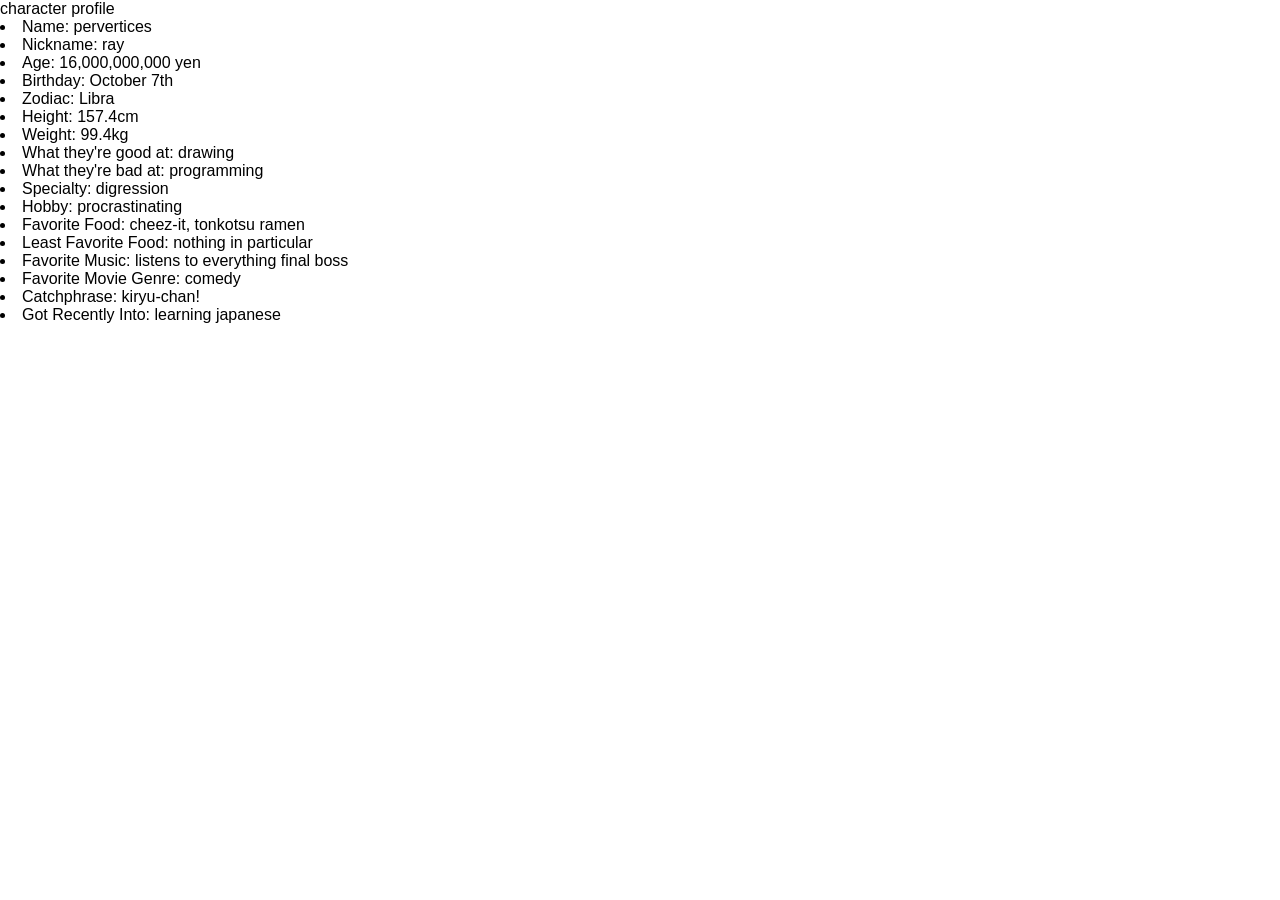
==== docs/about/index.html @ d4015119 "ok whatever im just checking if this wokrs" ====
<!DOCTYPE html>
<html lang="en">
<head>
  <meta charset="UTF-8">
  <link rel="stylesheet" href="../css/default.css">
  <link rel="stylesheet" href="../css/abt.css">
  <meta name=viewport content="width=device-width,initial-scale=1">
  <title>i like to dissect girls. did you know i am utterly insane?</title>
</head>
<body>
  <div class="mp100">
    <h4>character profile</h4>
    <div class="mp-header"></div>
    <div class="mp-content">
				<li>Name: pervertices</li>
				<li>Nickname: ray</li>
				<li>Age: 16,000,000,000 yen</li>
				<li>Birthday: October 7th</li>
				<li>Zodiac: Libra</li>
				<li>Height: 157.4cm</li>
				<li>Weight: 99.4kg</li>
				<li>What they're good at: drawing</li>
				<li>What they're bad at: programming</li>
				<li>Specialty: digression</li>
				<li>Hobby: procrastinating</li>
				<li>Favorite Food: cheez-it, tonkotsu ramen</li>
				<li>Least Favorite Food: nothing in particular</li>
				<li>Favorite Music: listens to everything final boss</li>
				<li>Favorite Movie Genre: comedy</li>
				<li>Catchphrase: kiryu-chan!</li>
				<li>Got Recently Into: learning japanese</li>
    </div>
  </div>
</body>
</html>
---- docs/css/default.css ----
/*Semantics*/

h1,h2,h3,h4,h5,h6,p,pre,code,blockquote,ul,ol,li,hr,body {
    margin: 0;
    padding: 0;
    font-weight: normal;
}
body {
    font-family:Helvetica, sans-serif;
}
a {
    color:inherit;
}
img, iframe {
    width:100%;
    border: none;
}

iframe {
    height:100%
}

 header {
    grid-area:header
}
 section {
    grid-area:section
}
 nav {
    grid-area:nav
}
aside {
    grid-area:aside
}
 main {
    grid-area:main
}
 footer {
    grid-area:footer
}
* {
    paint-order: stroke fill;
}
/* basic animations */

@keyframes bg-scroll {
    from {
        background-position: 0 0;
    }

    to {
        background-position: 100% 100%;
    }
}
/*class*/
.impact {
    font-family:Impact, Haettenschweiler, 'Arial Narrow Bold', sans-serif
}
.pixel {
    image-rendering: pixelated;
}
.container {
    margin-left: auto;
    margin-right: auto;
}
.button {
    width:88px;
    height:31px;
}
.flex {
    display:flex;
}

.tooltip {
  visibility: hidden;
  position: absolute;
  z-index: 1;
}


/*font*/

@font-face {
    font-family:Impact;
    src: url();
}
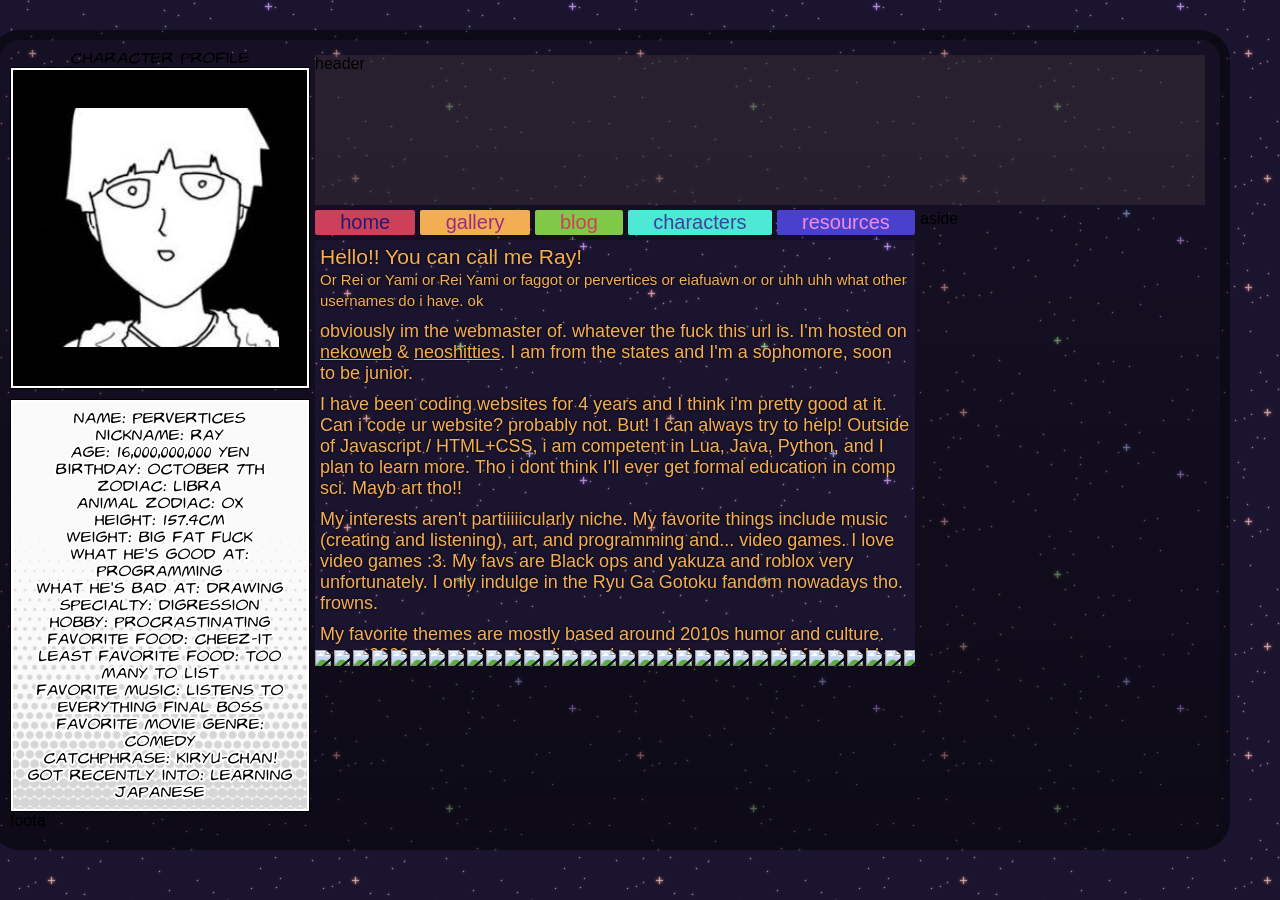
==== commit 98c117a3: "uuumm yeah" ====
--- a/docs/about/index.html
+++ b/docs/about/index.html
@@ -1,35 +1,204 @@
-<!DOCTYPE html>
+<!doctype html>
 <html lang="en">
+
 <head>
-  <meta charset="UTF-8">
-  <link rel="stylesheet" href="../css/default.css">
-  <link rel="stylesheet" href="../css/abt.css">
-  <meta name=viewport content="width=device-width,initial-scale=1">
-  <title>i like to dissect girls. did you know i am utterly insane?</title>
+	<meta charset="UTF-8" />
+	<meta name="viewport" content="width=device-width, initial-scale=1.0" />
+	<link rel="stylesheet" href="../css/default.css" />
+	<link rel="icon" href="../assets/icon.ico" type="image/x-icon" />
+	<link rel="stylesheet" href="../css/abt.css" />
+	<title>Cool fucking webmaster</title>
+	<script src="https://kit.fontawesome.com/08a9b18601.js" crossorigin="anonymous" defer></script>
 </head>
+
+
 <body>
-  <div class="mp100">
-    <h4>character profile</h4>
-    <div class="mp-header"></div>
-    <div class="mp-content">
-				<li>Name: pervertices</li>
-				<li>Nickname: ray</li>
-				<li>Age: 16,000,000,000 yen</li>
-				<li>Birthday: October 7th</li>
-				<li>Zodiac: Libra</li>
-				<li>Height: 157.4cm</li>
-				<li>Weight: 99.4kg</li>
-				<li>What they're good at: drawing</li>
-				<li>What they're bad at: programming</li>
-				<li>Specialty: digression</li>
-				<li>Hobby: procrastinating</li>
-				<li>Favorite Food: cheez-it, tonkotsu ramen</li>
-				<li>Least Favorite Food: nothing in particular</li>
-				<li>Favorite Music: listens to everything final boss</li>
-				<li>Favorite Movie Genre: comedy</li>
-				<li>Catchphrase: kiryu-chan!</li>
-				<li>Got Recently Into: learning japanese</li>
-    </div>
-  </div>
+	<div class="container">
+		<aside>
+			<div class="mp100">
+				<h4>character profile</h4>
+				<div class="mp-header"></div>
+				<div class="mp-content">
+					<li>Name: pervertices</li>
+					<li>Nickname: ray</li>
+					<li>Age: 16,000,000,000 yen</li>
+					<li>Birthday: October 7th</li>
+					<li>Zodiac: Libra</li>
+					<li>Animal zodiac: Ox</li>
+					<li>Height: 157.4cm</li>
+					<li>Weight: big fat fuck</li>
+					<li>What he's good at: programming</li>
+					<li>What he's bad at: drawing</li>
+					<li>Specialty: digression</li>
+					<li>Hobby: procrastinating</li>
+					<li>Favorite Food: cheez-it</li>
+					<li>Least Favorite Food: too many to list</li>
+					<li>Favorite Music: <a
+							href="https://open.spotify.com/user/31huao66kvotywcdhj2y7ofp4vrq?si=4a6ee40a16a94535"
+							target="_blank">listens to everything final boss</a></li>
+					<li>Favorite Movie Genre: comedy</li>
+					<li>Catchphrase: kiryu-chan!</li>
+					<li>Got Recently Into: learning japanese</li>
+				</div>
+			</div>
+		</aside>
+		<main>
+			<header>
+				header
+			</header>
+			<nav>
+				<a href="#">home</a>
+				<a href="#">gallery</a>
+				<a href="#">blog</a>
+				<a href="#">characters</a>
+				<a href="#">resources</a>
+			</nav>
+			<article>
+				<div class="manifesto">
+					<h3>Hello!! You can call me Ray!</h3>
+					<p><small>Or Rei or Yami or Rei Yami or faggot or pervertices or eiafuawn or or uhh uhh what other
+							usernames do i
+							have. ok</small></p>
+					<p>obviously im the webmaster of. whatever the fuck this url is. I'm hosted on <a
+							href="https://eiafuawn.nekoweb.org">nekoweb</a> & <a href="https://eiafuawn.neocities.org"
+							title="i hate neocities tho">neoshitties</a>. I am from the states and I'm a sophomore, soon
+						to be junior.</p>
+					<p>I have been coding websites for 4 years and I think i'm pretty good at it. Can i code ur website?
+						probably not. But! I can always try to help! Outside of Javascript / HTML+CSS, i am competent in
+						Lua, Java, Python, and I plan to learn more. Tho i dont think I'll ever get formal education in
+						comp sci. Mayb art tho!!</p>
+					<p>My interests aren't partiiiiicularly niche. My favorite things include music (creating and
+						listening), art, and programming and... video games. I love video games :3. My favs are Black
+						ops and yakuza
+						and roblox very unfortunately. I only indulge in the Ryu Ga Gotoku fandom nowadays tho.
+						frowns. </p>
+					<p>My favorite themes are mostly based around 2010s humor and culture. some 2000s. Yes i play xbox
+						live and curse kids out on call of duty. older brother core</p>
+					<p>I, as an individual am very insane. My humor is VERY NICHE and VERY insane um. if you cant tell.
+						I cuss too damn much too. Fuck. shit. bitch. I'm not particularly social but I talk too damn
+						much once I get to know ya! I'm always welcome to making friends!</p>
+					<p>Recently, Ive been drawing my own characters rather than fandom art, which is crazy, because i
+						hate my ocs theyre all ugly as fuck. seriously. i hate them all. if you like them then ur
+						probably weird. Chester is my eldest and most problematic son.FUCK YOU CHESTER!!!!</p>
+					<p>Chester: ow what the fuck ray why are you hurting me</p>
+					<p>Ray: Kill yourself!!!!</p>
+				</div>
+				<div class="stampwall">
+					<img src="https://file.garden/aWxLNJylm2AE_Wn6/graphic%20hoard/stamps/chiikawa.png" alt=" "
+						aria-hidden="true">
+					<img src="https://file.garden/aWxLNJylm2AE_Wn6/graphic%20hoard/stamps/hipsters.png" alt=" "
+						aria-hidden="true">
+					<img src="https://file.garden/aWxLNJylm2AE_Wn6/graphic%20hoard/stamps/24hourcinderella.png" alt=" "
+						aria-hidden="true">
+					<img src="https://file.garden/aWxLNJylm2AE_Wn6/graphic%20hoard/stamps/2014.png" alt=" "
+						aria-hidden="true">
+					<img src="https://file.garden/aWxLNJylm2AE_Wn6/graphic%20hoard/stamps/bbg.gif"
+						title="i do not agree with this stamp. he is a faggot." alt=" " aria-hidden="true">
+					<img src="https://file.garden/aWxLNJylm2AE_Wn6/graphic%20hoard/stamps/reigen.png" alt=" "
+						aria-hidden="true">
+					<img src="https://file.garden/aWxLNJylm2AE_Wn6/graphic%20hoard/stamps/argue.webp" alt=" "
+						aria-hidden="true">
+					<img src="https://file.garden/aWxLNJylm2AE_Wn6/graphic%20hoard/stamps/mobpsylogo.png" alt=" "
+						aria-hidden="true">
+					<img src="https://file.garden/aWxLNJylm2AE_Wn6/graphic%20hoard/stamps/jacking.png" alt=" "
+						aria-hidden="true">
+					<img src="https://file.garden/aWxLNJylm2AE_Wn6/graphic%20hoard/stamps/kmfdm.webp" alt=" "
+						aria-hidden="true">
+					<img src="https://file.garden/aWxLNJylm2AE_Wn6/graphic%20hoard/stamps/y0.png" alt=" "
+						aria-hidden="true">
+					<img src="https://file.garden/aWxLNJylm2AE_Wn6/graphic%20hoard/stamps/biter.png" alt=" "
+						aria-hidden="true">
+					<img src="https://file.garden/aWxLNJylm2AE_Wn6/graphic%20hoard/stamps/flipnote.gif" alt=" "
+						aria-hidden="true">
+					<img src="https://file.garden/aWxLNJylm2AE_Wn6/graphic%20hoard/stamps/wain.png" alt=" "
+						aria-hidden="true">
+					<img src="https://file.garden/aWxLNJylm2AE_Wn6/graphic%20hoard/stamps/miyuki.jpg" alt=" "
+						aria-hidden="true">
+					<img src="https://file.garden/aWxLNJylm2AE_Wn6/graphic%20hoard/stamps/rainbow.webp" alt=" "
+						aria-hidden="true">
+					<img src="https://file.garden/aWxLNJylm2AE_Wn6/graphic%20hoard/stamps/sunflower.png" alt=" "
+						aria-hidden="true">
+					<img src="https://file.garden/aWxLNJylm2AE_Wn6/graphic%20hoard/stamps/majima.webp" alt=" "
+						aria-hidden="true">
+					<img src="https://file.garden/aWxLNJylm2AE_Wn6/graphic%20hoard/stamps/majimatoo.webp" alt=" "
+						aria-hidden="true">
+
+					<img src="https://file.garden/aWxLNJylm2AE_Wn6/graphic%20hoard/stamps/caution.webp" alt=" "
+						aria-hidden="true">
+					<img src="https://file.garden/aWxLNJylm2AE_Wn6/graphic%20hoard/stamps/yotsuba.webp" alt=" "
+						aria-hidden="true">
+					<img src="https://file.garden/aWxLNJylm2AE_Wn6/graphic%20hoard/stamps/mind.jpg" alt=" "
+						aria-hidden="true">
+					<img src="https://file.garden/aWxLNJylm2AE_Wn6/graphic%20hoard/stamps/syfm.webp" alt=" "
+						aria-hidden="true">
+					<img src="https://file.garden/aWxLNJylm2AE_Wn6/graphic%20hoard/stamps/danbull.webp" alt=" "
+						aria-hidden="true">
+					<img src="https://file.garden/aWxLNJylm2AE_Wn6/graphic%20hoard/stamps/dumbways.webp" alt=" "
+						aria-hidden="true">
+					<img src="https://file.garden/aWxLNJylm2AE_Wn6/graphic%20hoard/stamps/rbd.webp" alt=" "
+						aria-hidden="true">
+					<img src="https://file.garden/aWxLNJylm2AE_Wn6/graphic%20hoard/stamps/fanny.png" alt=" "
+						aria-hidden="true">
+					<img src="https://file.garden/aWxLNJylm2AE_Wn6/graphic%20hoard/stamps/nenenenene.png" alt=" "
+						aria-hidden="true">
+					<img src="https://file.garden/aWxLNJylm2AE_Wn6/graphic%20hoard/stamps/yeah.png" alt=" "
+						aria-hidden="true">
+					<img src="https://file.garden/aWxLNJylm2AE_Wn6/graphic%20hoard/stamps/u.webp" alt=" "
+						aria-hidden="true">
+					<img src="https://file.garden/aWxLNJylm2AE_Wn6/graphic%20hoard/stamps/oksonic.png" alt=" "
+						aria-hidden="true">
+					<img src="https://file.garden/aWxLNJylm2AE_Wn6/graphic%20hoard/stamps/ilymarcos.png" alt=" "
+						aria-hidden="true">
+					<img src="https://file.garden/aWxLNJylm2AE_Wn6/graphic%20hoard/stamps/pika.webp" alt=" "
+						aria-hidden="true">
+					<img src="https://file.garden/aWxLNJylm2AE_Wn6/graphic%20hoard/stamps/dasadge.png" alt=" "
+						aria-hidden="true">
+					<img src="https://file.garden/aWxLNJylm2AE_Wn6/graphic%20hoard/stamps/childbirth.png" alt=" "
+						aria-hidden="true">
+					<img src="https://file.garden/aWxLNJylm2AE_Wn6/graphic%20hoard/stamps/doublerainbow.png" alt=" "
+						aria-hidden="true">
+					<img src="https://file.garden/aWxLNJylm2AE_Wn6/graphic%20hoard/stamps/ourple.png" alt=" "
+						aria-hidden="true">
+					<img src="https://file.garden/aWxLNJylm2AE_Wn6/graphic%20hoard/stamps/lapfox.webp" alt=" "
+						aria-hidden="true">
+					<img src="https://file.garden/aWxLNJylm2AE_Wn6/graphic%20hoard/stamps/trippy.webp" alt=" "
+						aria-hidden="true">
+					<img src="https://file.garden/aWxLNJylm2AE_Wn6/graphic%20hoard/stamps/sys32.gif" alt=" "
+						aria-hidden="true">
+					<img src="https://file.garden/aWxLNJylm2AE_Wn6/graphic%20hoard/stamps/insane.webp" alt=" "
+						aria-hidden="true">
+					<img src="https://file.garden/aWxLNJylm2AE_Wn6/graphic%20hoard/stamps/epic.webp" alt=" "
+						aria-hidden="true">
+					<img src="https://file.garden/aWxLNJylm2AE_Wn6/graphic%20hoard/stamps/HARDCORE-BITCH.gif" alt=" "
+						aria-hidden="true">
+					<img src="https://file.garden/aWxLNJylm2AE_Wn6/graphic%20hoard/stamps/imu.webp" alt=" "
+						aria-hidden="true">
+					<img src="https://file.garden/aWxLNJylm2AE_Wn6/graphic%20hoard/stamps/kandi.webp" alt=" "
+						aria-hidden="true">
+					<img src="https://file.garden/aWxLNJylm2AE_Wn6/graphic%20hoard/stamps/furry%20slayer.png" alt=" "
+						aria-hidden="true">
+					<img src="https://file.garden/aWxLNJylm2AE_Wn6/graphic%20hoard/stamps/mspaint.jpg" alt=" "
+						aria-hidden="true">
+					<img src="https://file.garden/aWxLNJylm2AE_Wn6/graphic%20hoard/stamps/no%20its%20not.png" alt=" "
+						aria-hidden="true">
+					<img src="https://file.garden/aWxLNJylm2AE_Wn6/graphic%20hoard/stamps/fuckers.webp" alt=" "
+						aria-hidden="true">
+					<img src="https://file.garden/aWxLNJylm2AE_Wn6/graphic%20hoard/stamps/yakuza4.webp" alt=" "
+						aria-hidden="true">
+					<img src="https://file.garden/aWxLNJylm2AE_Wn6/graphic%20hoard/stamps/shinadai.webp" alt=" "
+						aria-hidden="true">
+					<img src="https://file.garden/aWxLNJylm2AE_Wn6/graphic%20hoard/stamps/juggalooo.png" alt=" "
+						aria-hidden="true">
+				</div>
+			</article>
+			<aside>aside</aside>
+		</main>
+		<section>
+		</section>
+		<footer>
+			foota
+		</footer>
+	</div>
 </body>
+
 </html>
--- a/docs/css/default.css
+++ b/docs/css/default.css
@@ -1,8 +1,11 @@
 /*Semantics*/
+:root {
+    --test:2px solid red
+}
 
 h1,h2,h3,h4,h5,h6,p,pre,code,blockquote,ul,ol,li,hr,body {
-    margin: 0;
-    padding: 0;
+    margin: 0px;
+    padding: 0px;
     font-weight: normal;
 }
 body {
@@ -19,7 +22,9 @@
 iframe {
     height:100%
 }
-
+div {
+    position:relative;
+}
  header {
     grid-area:header
 }
@@ -37,6 +42,9 @@
 }
  footer {
     grid-area:footer
+}
+article {
+    grid-area:article
 }
 * {
     paint-order: stroke fill;
@@ -74,14 +82,13 @@
 .tooltip {
   visibility: hidden;
   position: absolute;
-  z-index: 1;
+  z-index: 99999999999999999999999999999999999999999999999999999999999999999;
 }
 
 
 /*font*/
 
 @font-face {
-    font-family:Impact;
-    src: url();
-}
-
+  font-family:mp100-font;
+  src:url("../assets/font/whizbang-roman.ttf");
+}
--- a/docs/css/abt.css
+++ b/docs/css/abt.css
@@ -0,0 +1,142 @@
+body {
+  background-image:url(../assets/pg/abt/bg.png);
+}
+
+.container {
+  width:1200px;
+  margin:0;
+  display:grid;
+  grid-template-areas:
+  "aside main"
+  "section section"
+  "footer footer";
+  grid-template-columns: 300px;
+  background-image: linear-gradient(to bottom, rgb(0,0,0,0.2), rgb(0,0,0,0.5));
+  padding:10px;
+  outline:10px solid rgb(0,0,0,0.5);
+  margin-top:40px;
+  border-radius: 20px;
+
+}
+.container > * {
+  gap:5px;
+
+}
+
+.mp100 {
+  text-align: center;
+  width:100%;
+  color:black;
+  font-family:mp100-font;
+  font-weight: bold;
+  font-size:13px;
+}
+.mp100 div {
+  border:1px solid black;
+  outline:2px solid white;
+  outline-offset: -3px;
+  padding:10px;
+}
+.mp-header {
+  background-image:url(../assets/pg/abt/mp-icon.jpeg);
+  background-size:80%;
+  height:300px;
+  background-position: center;
+  background-color: black;
+  background-repeat: no-repeat;
+}
+.mp-content {
+  margin-top:10px;
+  background-image:url(../assets/pg/abt/mp-100-bg.png);
+  background-size:100%;
+  -webkit-text-stroke: 4px white;
+  background-position:bottom center;
+  background-repeat: no-repeat;
+  background-color:#fafafa;
+  list-style:none;
+}
+
+main {
+  display:grid;
+  grid-template-areas:
+  "header header"
+  "nav aside"
+  "article aside";
+  grid-template-columns: 600px auto;
+  grid-template-rows: 150px 25px;
+  padding:5px
+}
+
+main > * {
+  gap:5px;
+}
+
+header {
+  background-color:#41353f70;
+}
+
+nav {
+  display:flex;
+}
+nav a {
+  flex-grow:1;
+  gap:10px;
+  font-size:20px;
+  line-height:25px;
+  text-align: center;
+  text-decoration:none;
+  border-radius: 2px;
+}
+
+nav a:nth-child(1) {
+  background-color:#cd405a;
+  color:#241a70
+}
+nav a:nth-child(2) {
+  background-color:#f3ae53;
+  color:#992d80
+}
+nav a:nth-child(3) {
+  background-color:#7fc947;
+  color:#cd405a
+}
+nav a:nth-child(4) {
+  background-color:#4de9d4;
+  color:#4141a0
+}
+nav a:nth-child(5) {
+  background-color:#4940cd;
+  color:#f28bde
+}
+
+article {}
+
+.manifesto {
+  background-image:url(../assets/pg/abt/bg.png);
+  color:#f3ae53;
+  padding:5px;
+  height:400px;
+  overflow:auto;
+  font-size:18px;
+  text-shadow:0px 0px 3px black;
+}
+.manifesto p {
+  margin-bottom:10px;
+}
+
+.stampwall {
+  height:56px;
+  display:flex;
+  gap:3px;
+  width:100%;
+  overflow-x: auto;
+  overflow-y: hidden;
+  scrollbar-width: none;
+}
+.stampwall::-webkit-scrollbar {
+  display: none;
+}
+.stampwall img {
+  height:56px;
+  width:99px;
+}
